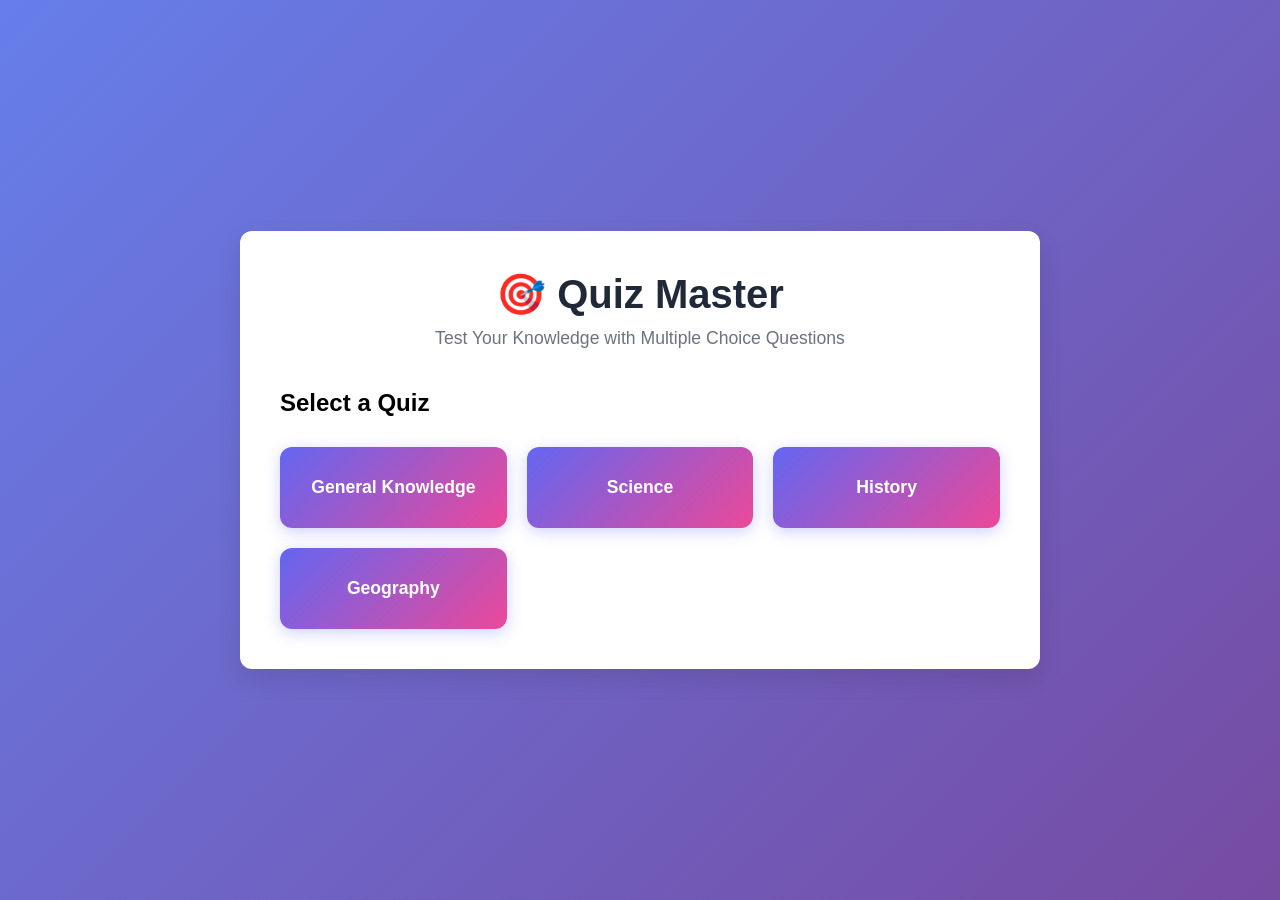
==== index.html @ 69676bc8 "Initial commit: Set up quiz website project structure" ====
<!DOCTYPE html>
<html lang="en">
<head>
    <meta charset="UTF-8">
    <meta name="viewport" content="width=device-width, initial-scale=1.0">
    <title>Quiz Master - Test Your Knowledge</title>
    <link rel="stylesheet" href="styles.css">
</head>
<body>
    <div class="container">
        <header>
            <h1>🎯 Quiz Master</h1>
            <p>Test Your Knowledge with Multiple Choice Questions</p>
        </header>

        <!-- Quiz Selection Screen -->
        <div id="quizSelection" class="screen">
            <h2>Select a Quiz</h2>
            <div class="quiz-grid">
                <button class="quiz-btn" onclick="startQuiz(0)">General Knowledge</button>
                <button class="quiz-btn" onclick="startQuiz(1)">Science</button>
                <button class="quiz-btn" onclick="startQuiz(2)">History</button>
                <button class="quiz-btn" onclick="startQuiz(3)">Geography</button>
            </div>
        </div>

        <!-- Quiz Screen -->
        <div id="quizScreen" class="screen hidden">
            <div class="quiz-header">
                <div class="progress-bar">
                    <div id="progressFill" class="progress-fill"></div>
                </div>
                <div class="quiz-info">
                    <span id="questionNumber">Question 1 of 5</span>
                    <span id="score">Score: 0</span>
                </div>
            </div>

            <div class="question-container">
                <h3 id="question"></h3>
                <div id="optionsContainer" class="options-container"></div>
            </div>

            <div class="button-group">
                <button id="nextBtn" class="btn btn-primary" onclick="nextQuestion()" disabled>Next Question</button>
                <button class="btn btn-secondary" onclick="goBack()">Back to Menu</button>
            </div>
        </div>

        <!-- Results Screen -->
        <div id="resultsScreen" class="screen hidden">
            <div class="results-container">
                <h2>Quiz Complete!</h2>
                <div class="score-display">
                    <div class="score-circle">
                        <span id="finalScore">0</span>
                        <span class="score-max">/5</span>
                    </div>
                    <p id="scoreMessage"></p>
                </div>
                <div id="resultsDetails" class="results-details"></div>
                <div class="button-group">
                    <button class="btn btn-primary" onclick="restartQuiz()">Try Another Quiz</button>
                    <button class="btn btn-secondary" onclick="goBack()">Back to Menu</button>
                </div>
            </div>
        </div>
    </div>

    <script src="script.js"></script>
</body>
</html>
---- styles.css ----
:root {
    --primary-color: #6366f1;
    --secondary-color: #ec4899;
    --success-color: #10b981;
    --danger-color: #ef4444;
    --neutral-light: #f3f4f6;
    --neutral-dark: #1f2937;
    --border-radius: 12px;
    --box-shadow: 0 10px 25px rgba(0, 0, 0, 0.1);
}

* {
    margin: 0;
    padding: 0;
    box-sizing: border-box;
}

body {
    font-family: 'Segoe UI', Tahoma, Geneva, Verdana, sans-serif;
    background: linear-gradient(135deg, #667eea 0%, #764ba2 100%);
    min-height: 100vh;
    display: flex;
    justify-content: center;
    align-items: center;
    padding: 20px;
}

.container {
    background: white;
    border-radius: var(--border-radius);
    box-shadow: var(--box-shadow);
    max-width: 800px;
    width: 100%;
    padding: 40px;
}

header {
    text-align: center;
    margin-bottom: 40px;
}

header h1 {
    font-size: 2.5em;
    color: var(--neutral-dark);
    margin-bottom: 10px;
}

header p {
    color: #6b7280;
    font-size: 1.1em;
}

.screen {
    animation: fadeIn 0.3s ease-in;
}

.screen.hidden {
    display: none;
}

@keyframes fadeIn {
    from {
        opacity: 0;
        transform: translateY(10px);
    }
    to {
        opacity: 1;
        transform: translateY(0);
    }
}

/* Quiz Selection */
.quiz-grid {
    display: grid;
    grid-template-columns: repeat(auto-fit, minmax(200px, 1fr));
    gap: 20px;
    margin-top: 30px;
}

.quiz-btn {
    padding: 30px 20px;
    background: linear-gradient(135deg, var(--primary-color), var(--secondary-color));
    color: white;
    border: none;
    border-radius: var(--border-radius);
    font-size: 1.1em;
    font-weight: 600;
    cursor: pointer;
    transition: transform 0.3s, box-shadow 0.3s;
    box-shadow: 0 4px 15px rgba(99, 102, 241, 0.3);
}

.quiz-btn:hover {
    transform: translateY(-4px);
    box-shadow: 0 8px 25px rgba(99, 102, 241, 0.5);
}

.quiz-btn:active {
    transform: translateY(-2px);
}

/* Quiz Header */
.quiz-header {
    margin-bottom: 30px;
}

.progress-bar {
    width: 100%;
    height: 8px;
    background: var(--neutral-light);
    border-radius: 10px;
    overflow: hidden;
    margin-bottom: 20px;
}

.progress-fill {
    height: 100%;
    background: linear-gradient(90deg, var(--primary-color), var(--secondary-color));
    border-radius: 10px;
    transition: width 0.3s ease;
}

.quiz-info {
    display: flex;
    justify-content: space-between;
    color: #6b7280;
    font-weight: 500;
}

/* Question Container */
.question-container {
    margin: 30px 0;
}

#question {
    font-size: 1.5em;
    color: var(--neutral-dark);
    margin-bottom: 25px;
    line-height: 1.6;
}

.options-container {
    display: flex;
    flex-direction: column;
    gap: 12px;
}

.option {
    padding: 15px 20px;
    background: var(--neutral-light);
    border: 2px solid transparent;
    border-radius: var(--border-radius);
    cursor: pointer;
    font-size: 1.05em;
    transition: all 0.3s ease;
    display: flex;
    align-items: center;
    gap: 12px;
}

.option:hover {
    background: #e5e7eb;
    transform: translateX(4px);
}

.option input[type="radio"] {
    cursor: pointer;
    width: 20px;
    height: 20px;
    accent-color: var(--primary-color);
}

.option.selected {
    background: #dbeafe;
    border-color: var(--primary-color);
}

.option.correct {
    background: #dcfce7;
    border-color: var(--success-color);
}

.option.incorrect {
    background: #fee2e2;
    border-color: var(--danger-color);
}

/* Buttons */
.button-group {
    display: flex;
    gap: 15px;
    margin-top: 30px;
    flex-wrap: wrap;
}

.btn {
    padding: 12px 30px;
    border: none;
    border-radius: var(--border-radius);
    font-size: 1em;
    font-weight: 600;
    cursor: pointer;
    transition: all 0.3s ease;
    flex: 1;
    min-width: 150px;
}

.btn-primary {
    background: linear-gradient(135deg, var(--primary-color), var(--secondary-color));
    color: white;
    box-shadow: 0 4px 15px rgba(99, 102, 241, 0.3);
}

.btn-primary:hover:not(:disabled) {
    transform: translateY(-2px);
    box-shadow: 0 8px 25px rgba(99, 102, 241, 0.5);
}

.btn-primary:disabled {
    opacity: 0.5;
    cursor: not-allowed;
}

.btn-secondary {
    background: var(--neutral-light);
    color: var(--neutral-dark);
}

.btn-secondary:hover {
    background: #e5e7eb;
}

/* Results Screen */
.results-container {
    text-align: center;
}

.results-container h2 {
    font-size: 2em;
    color: var(--neutral-dark);
    margin-bottom: 30px;
}

.score-display {
    margin: 30px 0;
}

.score-circle {
    width: 150px;
    height: 150px;
    border-radius: 50%;
    background: linear-gradient(135deg, var(--primary-color), var(--secondary-color));
    color: white;
    display: flex;
    align-items: center;
    justify-content: center;
    gap: 5px;
    margin: 0 auto;
    font-size: 3em;
    font-weight: bold;
    box-shadow: 0 10px 30px rgba(99, 102, 241, 0.3);
}

.score-max {
    font-size: 0.6em;
    opacity: 0.8;
}

#scoreMessage {
    font-size: 1.3em;
    color: var(--neutral-dark);
    margin-top: 20px;
    font-weight: 500;
}

.results-details {
    background: var(--neutral-light);
    padding: 20px;
    border-radius: var(--border-radius);
    margin: 25px 0;
    text-align: left;
}

.result-item {
    padding: 15px;
    margin-bottom: 10px;
    background: white;
    border-left: 4px solid var(--neutral-light);
    border-radius: 4px;
}

.result-item.correct {
    border-left-color: var(--success-color);
}

.result-item.incorrect {
    border-left-color: var(--danger-color);
}

.result-item-question {
    font-weight: 600;
    color: var(--neutral-dark);
    margin-bottom: 8px;
}

.result-item-answer {
    font-size: 0.95em;
    color: #6b7280;
}

/* Responsive */
@media (max-width: 600px) {
    .container {
        padding: 25px;
    }

    header h1 {
        font-size: 1.8em;
    }

    #question {
        font-size: 1.2em;
    }

    .quiz-grid {
        grid-template-columns: 1fr;
    }

    .button-group {
        flex-direction: column;
    }

    .btn {
        flex: none;
        width: 100%;
    }
}
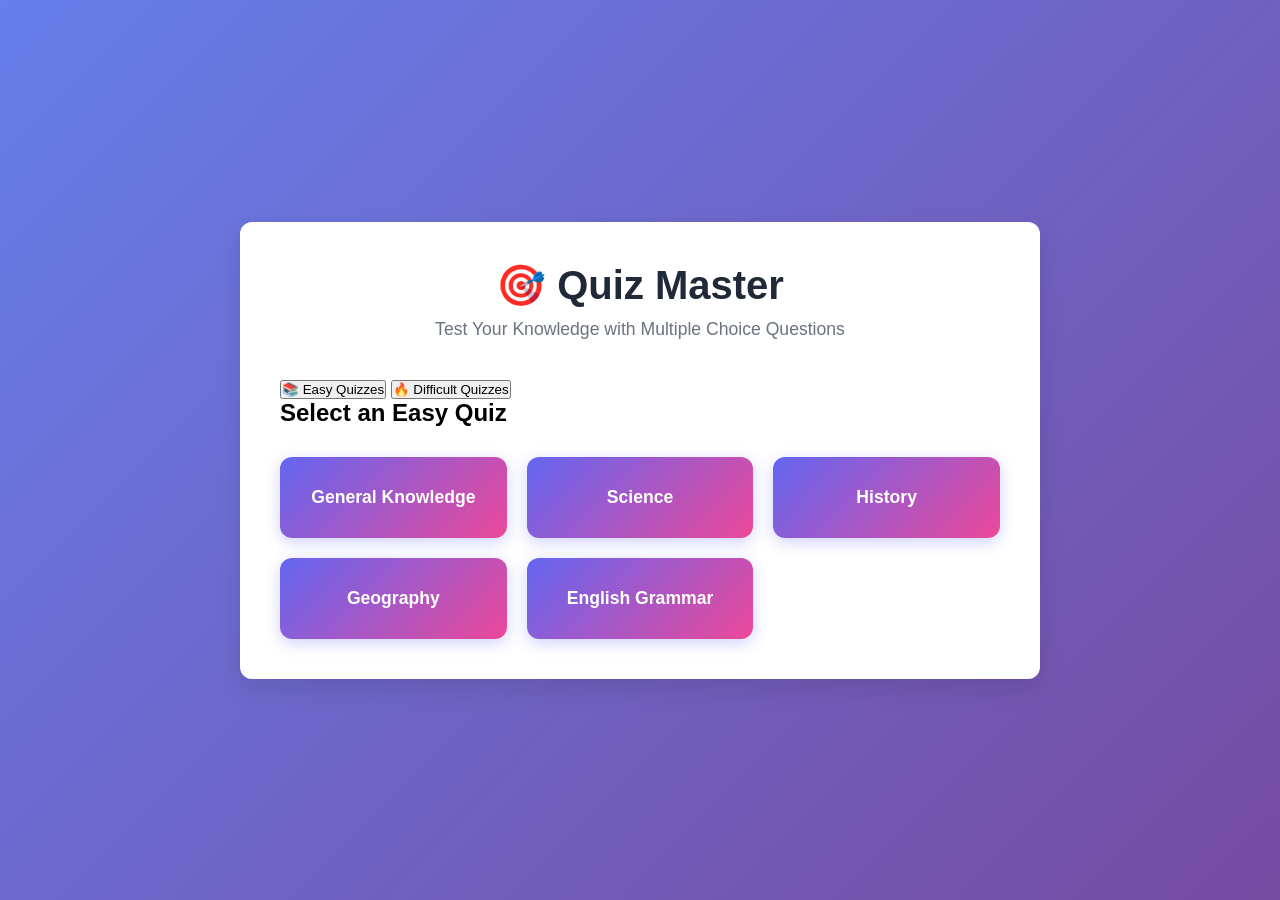
==== commit 9158a212: "Update HTML with quiz level toolbar (Easy/Difficult)" ====
--- a/index.html
+++ b/index.html
@@ -13,14 +13,21 @@
             <p>Test Your Knowledge with Multiple Choice Questions</p>
         </header>
 
+        <!-- Quiz Level Selection Toolbar -->
+        <div id="levelToolbar" class="level-toolbar">
+            <button id="easyBtn" class="level-btn active" onclick="showLevelQuizzes('easy')">📚 Easy Quizzes</button>
+            <button id="difficultBtn" class="level-btn" onclick="showLevelQuizzes('difficult')">🔥 Difficult Quizzes</button>
+        </div>
+
         <!-- Quiz Selection Screen -->
         <div id="quizSelection" class="screen">
-            <h2>Select a Quiz</h2>
-            <div class="quiz-grid">
+            <h2 id="levelTitle">Select an Easy Quiz</h2>
+            <div class="quiz-grid" id="quizGrid">
                 <button class="quiz-btn" onclick="startQuiz(0)">General Knowledge</button>
                 <button class="quiz-btn" onclick="startQuiz(1)">Science</button>
                 <button class="quiz-btn" onclick="startQuiz(2)">History</button>
                 <button class="quiz-btn" onclick="startQuiz(3)">Geography</button>
+                <button class="quiz-btn" onclick="startQuiz(4)">English Grammar</button>
             </div>
         </div>
 
@@ -69,4 +76,4 @@
 
     <script src="script.js"></script>
 </body>
-</html>+</html>
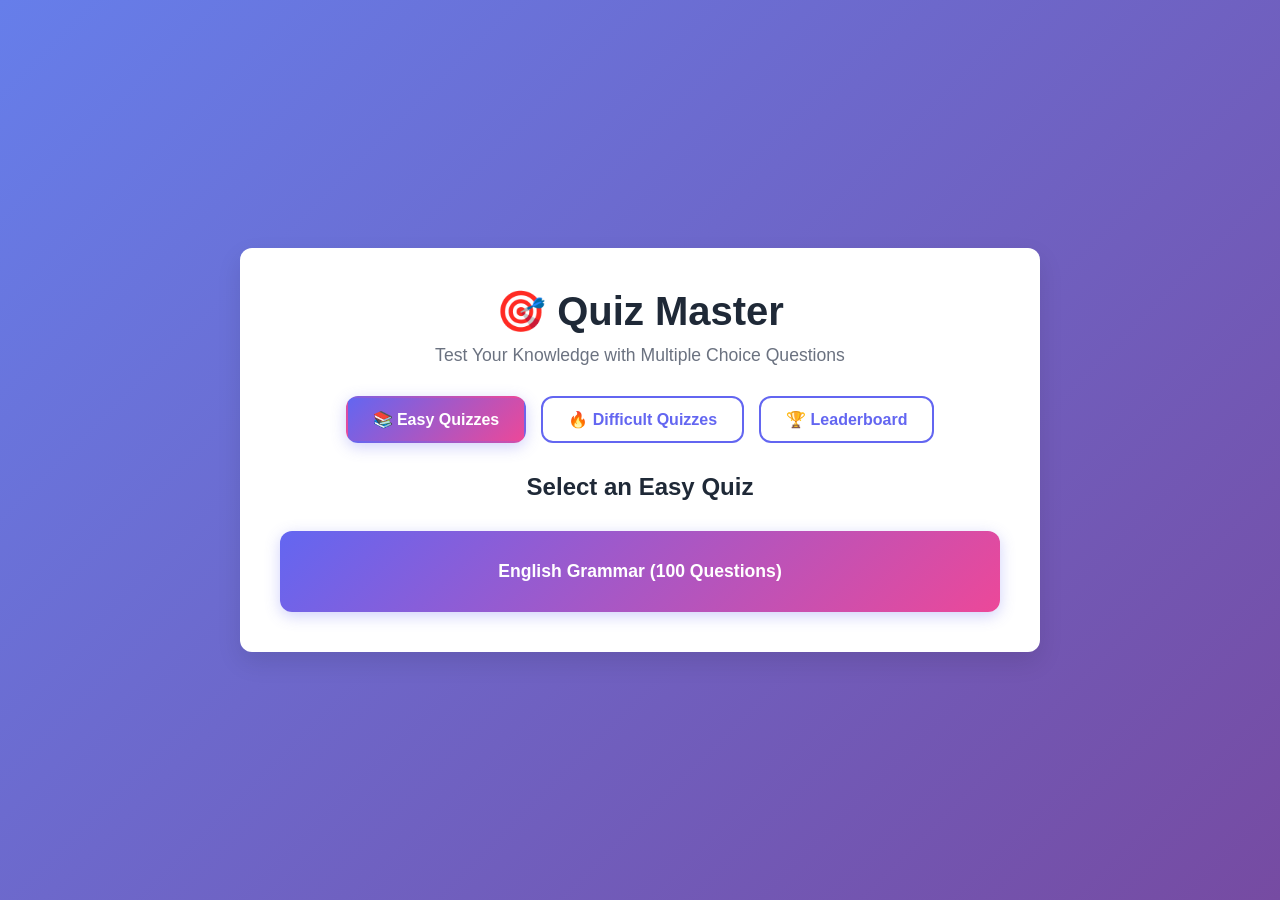
==== commit 0d3c13b8: "Update HTML with name input, leaderboard screen, and database script reference" ====
--- a/index.html
+++ b/index.html
@@ -17,6 +17,7 @@
         <div id="levelToolbar" class="level-toolbar">
             <button id="easyBtn" class="level-btn active" onclick="showLevelQuizzes('easy')">📚 Easy Quizzes</button>
             <button id="difficultBtn" class="level-btn" onclick="showLevelQuizzes('difficult')">🔥 Difficult Quizzes</button>
+            <button id="leaderboardBtn" class="level-btn" onclick="showLeaderboard()">🏆 Leaderboard</button>
         </div>
 
         <!-- Quiz Selection Screen -->
@@ -66,14 +67,40 @@
                     <p id="scoreMessage"></p>
                 </div>
                 <div id="resultsDetails" class="results-details"></div>
+                
+                <!-- Name Input for Leaderboard -->
+                <div class="name-input-section">
+                    <label for="playerName">Enter your name to save your score:</label>
+                    <input type="text" id="playerName" placeholder="Your name..." maxlength="50">
+                    <button class="btn btn-primary" onclick="saveScoreToDatabase()">Save Score</button>
+                </div>
+
                 <div class="button-group">
                     <button class="btn btn-primary" onclick="restartQuiz()">Try Another Quiz</button>
                     <button class="btn btn-secondary" onclick="goBack()">Back to Menu</button>
                 </div>
             </div>
         </div>
+
+        <!-- Leaderboard Screen -->
+        <div id="leaderboardScreen" class="screen hidden">
+            <div class="leaderboard-container">
+                <h2>🏆 Leaderboard</h2>
+                <div class="leaderboard-filters">
+                    <button class="filter-btn active" onclick="showLeaderboardAll()">All Scores</button>
+                    <button class="filter-btn" onclick="showLeaderboardByQuiz()">By Quiz</button>
+                </div>
+                <div id="leaderboardContent" class="leaderboard-content">
+                    <div class="loading">Loading scores...</div>
+                </div>
+                <div class="button-group">
+                    <button class="btn btn-secondary" onclick="goBack()">Back to Menu</button>
+                </div>
+            </div>
+        </div>
     </div>
 
+    <script src="js/database.js"></script>
     <script src="script.js"></script>
 </body>
 </html>
--- a/styles.css
+++ b/styles.css
@@ -36,7 +36,7 @@
 
 header {
     text-align: center;
-    margin-bottom: 40px;
+    margin-bottom: 30px;
 }
 
 header h1 {
@@ -48,6 +48,39 @@
 header p {
     color: #6b7280;
     font-size: 1.1em;
+}
+
+/* Level Toolbar */
+.level-toolbar {
+    display: flex;
+    gap: 15px;
+    margin-bottom: 30px;
+    justify-content: center;
+    flex-wrap: wrap;
+}
+
+.level-btn {
+    padding: 12px 25px;
+    border: 2px solid var(--primary-color);
+    background: white;
+    color: var(--primary-color);
+    border-radius: var(--border-radius);
+    font-size: 1em;
+    font-weight: 600;
+    cursor: pointer;
+    transition: all 0.3s ease;
+}
+
+.level-btn:hover {
+    background: var(--neutral-light);
+    transform: translateY(-2px);
+}
+
+.level-btn.active {
+    background: linear-gradient(135deg, var(--primary-color), var(--secondary-color));
+    color: white;
+    border-color: transparent;
+    box-shadow: 0 4px 15px rgba(99, 102, 241, 0.3);
 }
 
 .screen {
@@ -70,6 +103,12 @@
 }
 
 /* Quiz Selection */
+#quizSelection h2 {
+    color: var(--neutral-dark);
+    margin-bottom: 20px;
+    text-align: center;
+}
+
 .quiz-grid {
     display: grid;
     grid-template-columns: repeat(auto-fit, minmax(200px, 1fr));
@@ -334,4 +373,12 @@
         flex: none;
         width: 100%;
     }
-}+
+    .level-toolbar {
+        flex-direction: column;
+    }
+
+    .level-btn {
+        width: 100%;
+    }
+}
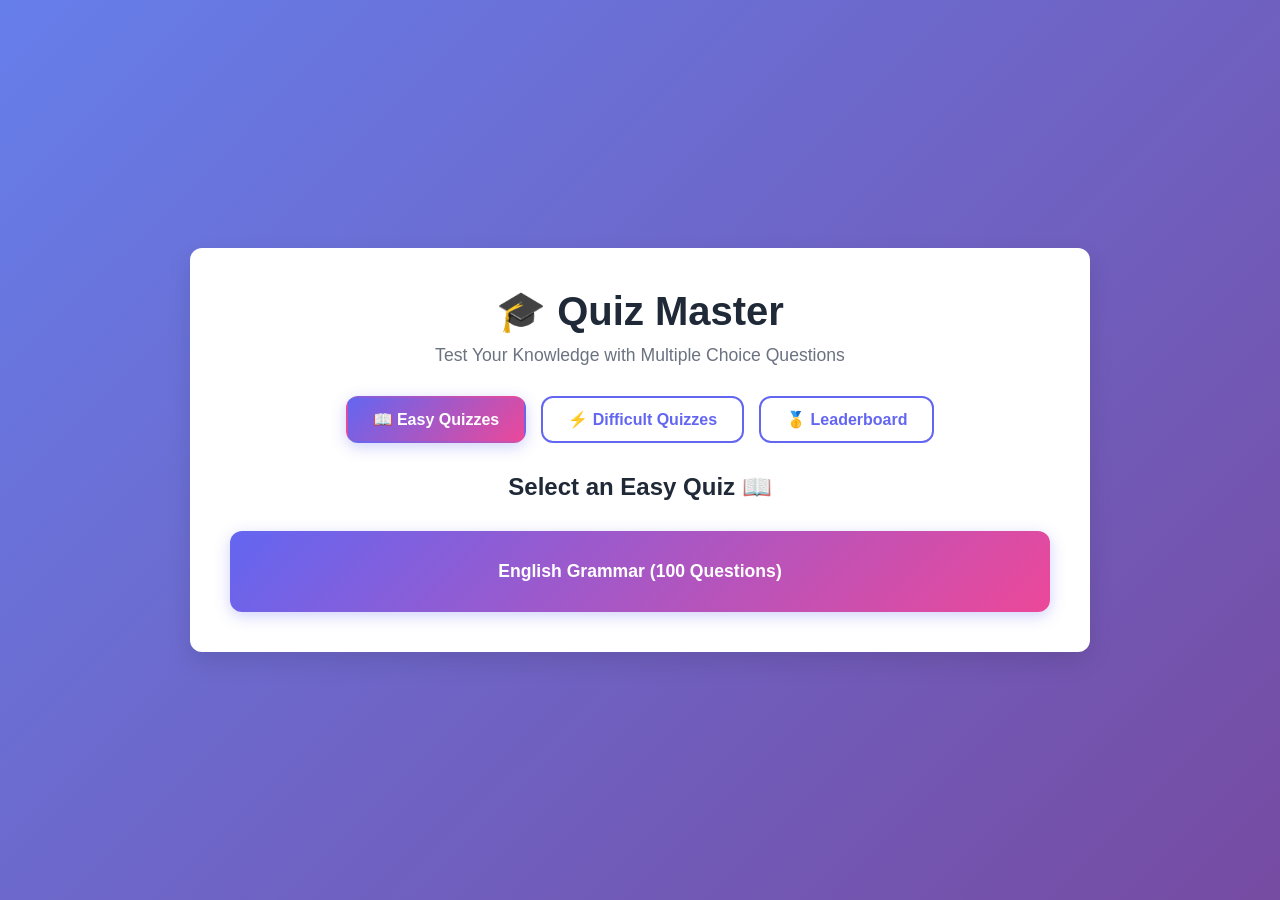
==== commit d567e757: "Update HTML with iOS emoji styling" ====
--- a/index.html
+++ b/index.html
@@ -9,20 +9,20 @@
 <body>
     <div class="container">
         <header>
-            <h1>🎯 Quiz Master</h1>
+            <h1>🎓 Quiz Master</h1>
             <p>Test Your Knowledge with Multiple Choice Questions</p>
         </header>
 
         <!-- Quiz Level Selection Toolbar -->
         <div id="levelToolbar" class="level-toolbar">
-            <button id="easyBtn" class="level-btn active" onclick="showLevelQuizzes('easy')">📚 Easy Quizzes</button>
-            <button id="difficultBtn" class="level-btn" onclick="showLevelQuizzes('difficult')">🔥 Difficult Quizzes</button>
-            <button id="leaderboardBtn" class="level-btn" onclick="showLeaderboard()">🏆 Leaderboard</button>
+            <button id="easyBtn" class="level-btn active" onclick="showLevelQuizzes('easy')">📖 Easy Quizzes</button>
+            <button id="difficultBtn" class="level-btn" onclick="showLevelQuizzes('difficult')">⚡ Difficult Quizzes</button>
+            <button id="leaderboardBtn" class="level-btn" onclick="showLeaderboard()">🥇 Leaderboard</button>
         </div>
 
         <!-- Quiz Selection Screen -->
         <div id="quizSelection" class="screen">
-            <h2 id="levelTitle">Select an Easy Quiz</h2>
+            <h2 id="levelTitle">Select an Easy Quiz 📖</h2>
             <div class="quiz-grid" id="quizGrid">
                 <button class="quiz-btn" onclick="startQuiz(0)">General Knowledge</button>
                 <button class="quiz-btn" onclick="startQuiz(1)">Science</button>
@@ -40,7 +40,7 @@
                 </div>
                 <div class="quiz-info">
                     <span id="questionNumber">Question 1 of 5</span>
-                    <span id="score">Score: 0</span>
+                    <span id="score">📊 Score: 0</span>
                 </div>
             </div>
 
@@ -50,15 +50,15 @@
             </div>
 
             <div class="button-group">
-                <button id="nextBtn" class="btn btn-primary" onclick="nextQuestion()" disabled>Next Question</button>
-                <button class="btn btn-secondary" onclick="goBack()">Back to Menu</button>
+                <button id="nextBtn" class="btn btn-primary" onclick="nextQuestion()" disabled>➜ Next Question</button>
+                <button class="btn btn-secondary" onclick="goBack()">⬅ Back to Menu</button>
             </div>
         </div>
 
         <!-- Results Screen -->
         <div id="resultsScreen" class="screen hidden">
             <div class="results-container">
-                <h2>Quiz Complete!</h2>
+                <h2>✅ Quiz Complete!</h2>
                 <div class="score-display">
                     <div class="score-circle">
                         <span id="finalScore">0</span>
@@ -70,14 +70,14 @@
                 
                 <!-- Name Input for Leaderboard -->
                 <div class="name-input-section">
-                    <label for="playerName">Enter your name to save your score:</label>
+                    <label for="playerName">👤 Enter your name to save your score:</label>
                     <input type="text" id="playerName" placeholder="Your name..." maxlength="50">
-                    <button class="btn btn-primary" onclick="saveScoreToDatabase()">Save Score</button>
+                    <button class="btn btn-primary" onclick="saveScoreToDatabase()">💾 Save Score</button>
                 </div>
 
                 <div class="button-group">
-                    <button class="btn btn-primary" onclick="restartQuiz()">Try Another Quiz</button>
-                    <button class="btn btn-secondary" onclick="goBack()">Back to Menu</button>
+                    <button class="btn btn-primary" onclick="restartQuiz()">🔄 Try Another Quiz</button>
+                    <button class="btn btn-secondary" onclick="goBack()">⬅ Back to Menu</button>
                 </div>
             </div>
         </div>
@@ -85,16 +85,16 @@
         <!-- Leaderboard Screen -->
         <div id="leaderboardScreen" class="screen hidden">
             <div class="leaderboard-container">
-                <h2>🏆 Leaderboard</h2>
+                <h2>🥇 Leaderboard</h2>
                 <div class="leaderboard-filters">
-                    <button class="filter-btn active" onclick="showLeaderboardAll()">All Scores</button>
-                    <button class="filter-btn" onclick="showLeaderboardByQuiz()">By Quiz</button>
+                    <button class="filter-btn active" onclick="showLeaderboardAll()">🌍 All Scores</button>
+                    <button class="filter-btn" onclick="showLeaderboardByQuiz()">📊 By Quiz</button>
                 </div>
                 <div id="leaderboardContent" class="leaderboard-content">
-                    <div class="loading">Loading scores...</div>
+                    <div class="loading">⏳ Loading scores...</div>
                 </div>
                 <div class="button-group">
-                    <button class="btn btn-secondary" onclick="goBack()">Back to Menu</button>
+                    <button class="btn btn-secondary" onclick="goBack()">⬅ Back to Menu</button>
                 </div>
             </div>
         </div>
--- a/styles.css
+++ b/styles.css
@@ -16,7 +16,7 @@
 }
 
 body {
-    font-family: 'Segoe UI', Tahoma, Geneva, Verdana, sans-serif;
+    font-family: -apple-system, BlinkMacSystemFont, 'San Francisco', 'Helvetica Neue', sans-serif;
     background: linear-gradient(135deg, #667eea 0%, #764ba2 100%);
     min-height: 100vh;
     display: flex;
@@ -29,7 +29,7 @@
     background: white;
     border-radius: var(--border-radius);
     box-shadow: var(--box-shadow);
-    max-width: 800px;
+    max-width: 900px;
     width: 100%;
     padding: 40px;
 }
@@ -43,11 +43,25 @@
     font-size: 2.5em;
     color: var(--neutral-dark);
     margin-bottom: 10px;
+    font-family: -apple-system, BlinkMacSystemFont, 'San Francisco', 'Helvetica Neue', sans-serif;
 }
 
 header p {
     color: #6b7280;
     font-size: 1.1em;
+}
+
+/* iOS Emoji Styling */
+.level-btn,
+.quiz-btn,
+.btn,
+header h1,
+#levelTitle,
+.leaderboard-container h2,
+.results-container h2,
+#scoreMessage,
+.filter-btn {
+    font-family: -apple-system, BlinkMacSystemFont, 'San Francisco', 'Helvetica Neue', sans-serif !important;
 }
 
 /* Level Toolbar */
@@ -318,6 +332,8 @@
     border-radius: var(--border-radius);
     margin: 25px 0;
     text-align: left;
+    max-height: 300px;
+    overflow-y: auto;
 }
 
 .result-item {
@@ -347,6 +363,165 @@
     color: #6b7280;
 }
 
+/* Name Input Section */
+.name-input-section {
+    background: var(--neutral-light);
+    padding: 20px;
+    border-radius: var(--border-radius);
+    margin: 20px 0;
+    text-align: left;
+}
+
+.name-input-section label {
+    display: block;
+    margin-bottom: 10px;
+    color: var(--neutral-dark);
+    font-weight: 600;
+}
+
+.name-input-section input {
+    width: 100%;
+    padding: 12px;
+    border: 2px solid #e5e7eb;
+    border-radius: var(--border-radius);
+    font-size: 1em;
+    margin-bottom: 15px;
+    transition: border-color 0.3s ease;
+}
+
+.name-input-section input:focus {
+    outline: none;
+    border-color: var(--primary-color);
+}
+
+/* Leaderboard Screen */
+.leaderboard-container {
+    text-align: center;
+}
+
+.leaderboard-container h2 {
+    font-size: 2em;
+    color: var(--neutral-dark);
+    margin-bottom: 25px;
+}
+
+.leaderboard-filters {
+    display: flex;
+    gap: 10px;
+    justify-content: center;
+    margin-bottom: 25px;
+    flex-wrap: wrap;
+}
+
+.filter-btn {
+    padding: 10px 20px;
+    border: 2px solid var(--primary-color);
+    background: white;
+    color: var(--primary-color);
+    border-radius: var(--border-radius);
+    font-size: 0.95em;
+    font-weight: 600;
+    cursor: pointer;
+    transition: all 0.3s ease;
+}
+
+.filter-btn:hover {
+    background: var(--neutral-light);
+}
+
+.filter-btn.active {
+    background: linear-gradient(135deg, var(--primary-color), var(--secondary-color));
+    color: white;
+    border-color: transparent;
+}
+
+.leaderboard-content {
+    background: var(--neutral-light);
+    padding: 25px;
+    border-radius: var(--border-radius);
+    margin-bottom: 25px;
+    text-align: left;
+    max-height: 600px;
+    overflow-y: auto;
+}
+
+.loading,
+.error,
+.no-data {
+    text-align: center;
+    padding: 40px 20px;
+    color: #6b7280;
+    font-size: 1.1em;
+}
+
+.error {
+    color: var(--danger-color);
+}
+
+.leaderboard-table {
+    width: 100%;
+    border-collapse: collapse;
+    background: white;
+    border-radius: var(--border-radius);
+    overflow: hidden;
+}
+
+.leaderboard-table thead {
+    background: linear-gradient(135deg, var(--primary-color), var(--secondary-color));
+    color: white;
+}
+
+.leaderboard-table th,
+.leaderboard-table td {
+    padding: 15px;
+    text-align: center;
+}
+
+.leaderboard-table th {
+    font-weight: 700;
+    font-size: 0.95em;
+}
+
+.leaderboard-table td {
+    border-bottom: 1px solid #e5e7eb;
+    font-size: 0.95em;
+}
+
+.leaderboard-table tbody tr:hover {
+    background: var(--neutral-light);
+}
+
+.leaderboard-table td.rank {
+    font-weight: 700;
+    color: var(--primary-color);
+    font-size: 1.2em;
+}
+
+.leaderboard-table td.name {
+    font-weight: 600;
+    color: var(--neutral-dark);
+}
+
+.leaderboard-table td.score {
+    font-weight: 600;
+    color: var(--success-color);
+}
+
+.leaderboard-table td.percentage {
+    color: var(--secondary-color);
+}
+
+.quiz-leaderboard {
+    margin-bottom: 30px;
+}
+
+.quiz-leaderboard h3 {
+    color: var(--neutral-dark);
+    margin-bottom: 15px;
+    text-align: left;
+    font-size: 1.2em;
+}
+
 /* Responsive */
 @media (max-width: 600px) {
     .container {
@@ -381,4 +556,18 @@
     .level-btn {
         width: 100%;
     }
-}
+
+    .leaderboard-table th,
+    .leaderboard-table td {
+        padding: 10px 5px;
+        font-size: 0.85em;
+    }
+
+    .leaderboard-table {
+        font-size: 0.9em;
+    }
+
+    .quiz-leaderboard h3 {
+        font-size: 1em;
+    }
+}
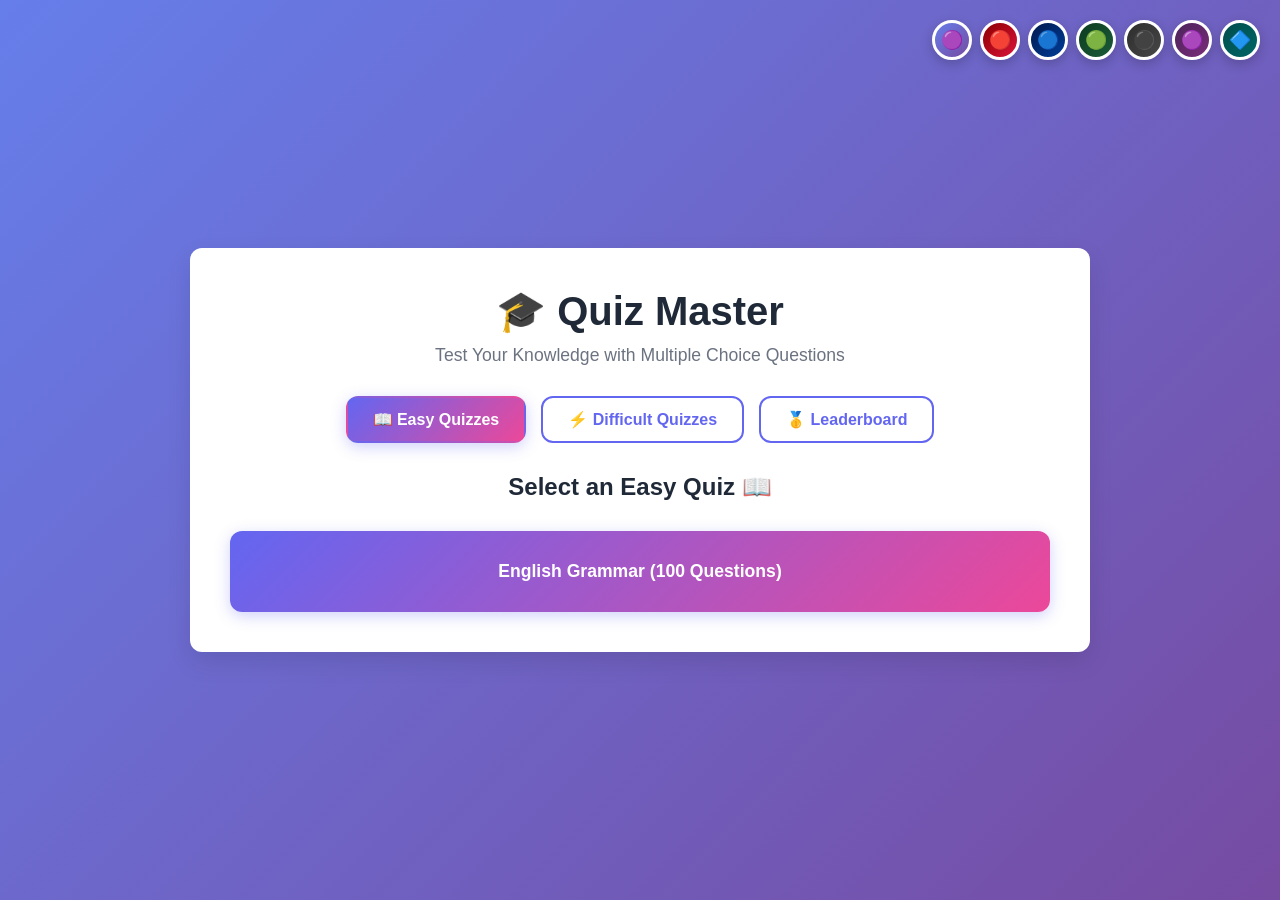
==== commit c2e44a29: "Add theme selector buttons with changeable background colors" ====
--- a/index.html
+++ b/index.html
@@ -7,6 +7,18 @@
     <link rel="stylesheet" href="styles.css">
 </head>
 <body>
+    <!-- Theme Selector -->
+    <div class="theme-selector">
+        <button class="theme-btn theme-default active" onclick="setTheme('default')" title="Default Purple" style="display:none;"></button>
+        <button class="theme-btn theme-default" onclick="setTheme('default')" title="Default Purple">🟣</button>
+        <button class="theme-btn theme-maroon-btn" onclick="setTheme('maroon')" title="Maroon">🔴</button>
+        <button class="theme-btn theme-navy-btn" onclick="setTheme('navy')" title="Navy">🔵</button>
+        <button class="theme-btn theme-forest-btn" onclick="setTheme('forest')" title="Forest">🟢</button>
+        <button class="theme-btn theme-charcoal-btn" onclick="setTheme('charcoal')" title="Charcoal">⚫</button>
+        <button class="theme-btn theme-plum-btn" onclick="setTheme('plum')" title="Plum">🟣</button>
+        <button class="theme-btn theme-teal-btn" onclick="setTheme('teal')" title="Teal">🔷</button>
+    </div>
+
     <div class="container">
         <header>
             <h1>🎓 Quiz Master</h1>
@@ -102,5 +114,46 @@
 
     <script src="js/database.js"></script>
     <script src="script.js"></script>
+    <script>
+        function setTheme(theme) {
+            const root = document.documentElement;
+            root.classList.remove('theme-maroon', 'theme-navy', 'theme-forest', 'theme-charcoal', 'theme-plum', 'theme-teal');
+            
+            if (theme !== 'default') {
+                root.classList.add(`theme-${theme}`);
+            }
+            
+            // Update active button
+            document.querySelectorAll('.theme-btn').forEach(btn => btn.classList.remove('active'));
+            event.target.classList.add('active');
+            
+            // Save theme preference
+            localStorage.setItem('quizTheme', theme);
+        }
+
+        // Load saved theme on page load
+        window.addEventListener('DOMContentLoaded', () => {
+            const savedTheme = localStorage.getItem('quizTheme') || 'default';
+            setTheme(savedTheme);
+            
+            // Set active button
+            document.querySelectorAll('.theme-btn').forEach(btn => btn.classList.remove('active'));
+            if (savedTheme === 'default') {
+                document.querySelectorAll('.theme-btn')[1].classList.add('active');
+            } else {
+                const themeMap = {
+                    'maroon': 1,
+                    'navy': 2,
+                    'forest': 3,
+                    'charcoal': 4,
+                    'plum': 5,
+                    'teal': 6
+                };
+                if (themeMap[savedTheme]) {
+                    document.querySelectorAll('.theme-btn')[themeMap[savedTheme] + 1].classList.add('active');
+                }
+            }
+        });
+    </script>
 </body>
 </html>
--- a/styles.css
+++ b/styles.css
@@ -9,6 +9,35 @@
     --box-shadow: 0 10px 25px rgba(0, 0, 0, 0.1);
 }
 
+/* Background Themes */
+:root {
+    --bg-gradient: linear-gradient(135deg, #667eea 0%, #764ba2 100%);
+}
+
+:root.theme-maroon {
+    --bg-gradient: linear-gradient(135deg, #8B0000 0%, #DC143C 100%);
+}
+
+:root.theme-navy {
+    --bg-gradient: linear-gradient(135deg, #001a4d 0%, #003d99 100%);
+}
+
+:root.theme-forest {
+    --bg-gradient: linear-gradient(135deg, #0d3b1f 0%, #1a5c3a 100%);
+}
+
+:root.theme-charcoal {
+    --bg-gradient: linear-gradient(135deg, #2d2d2d 0%, #474747 100%);
+}
+
+:root.theme-plum {
+    --bg-gradient: linear-gradient(135deg, #4a235a 0%, #7b2d7a 100%);
+}
+
+:root.theme-teal {
+    --bg-gradient: linear-gradient(135deg, #004d4d 0%, #006666 100%);
+}
+
 * {
     margin: 0;
     padding: 0;
@@ -17,12 +46,77 @@
 
 body {
     font-family: -apple-system, BlinkMacSystemFont, 'San Francisco', 'Helvetica Neue', sans-serif;
-    background: linear-gradient(135deg, #667eea 0%, #764ba2 100%);
+    background: var(--bg-gradient);
     min-height: 100vh;
     display: flex;
     justify-content: center;
     align-items: center;
     padding: 20px;
+    transition: background 0.5s ease;
+}
+
+.theme-selector {
+    position: fixed;
+    top: 20px;
+    right: 20px;
+    display: flex;
+    gap: 8px;
+    flex-wrap: wrap;
+    justify-content: flex-end;
+    max-width: 400px;
+    z-index: 100;
+}
+
+.theme-btn {
+    width: 40px;
+    height: 40px;
+    border-radius: 50%;
+    border: 3px solid white;
+    cursor: pointer;
+    transition: all 0.3s ease;
+    font-size: 18px;
+    display: flex;
+    align-items: center;
+    justify-content: center;
+    box-shadow: 0 4px 12px rgba(0, 0, 0, 0.2);
+}
+
+.theme-btn:hover {
+    transform: scale(1.15);
+    box-shadow: 0 6px 16px rgba(0, 0, 0, 0.3);
+}
+
+.theme-btn.active {
+    border-width: 5px;
+    box-shadow: 0 8px 20px rgba(0, 0, 0, 0.4);
+}
+
+.theme-default {
+    background: linear-gradient(135deg, #667eea 0%, #764ba2 100%);
+}
+
+.theme-maroon-btn {
+    background: linear-gradient(135deg, #8B0000 0%, #DC143C 100%);
+}
+
+.theme-navy-btn {
+    background: linear-gradient(135deg, #001a4d 0%, #003d99 100%);
+}
+
+.theme-forest-btn {
+    background: linear-gradient(135deg, #0d3b1f 0%, #1a5c3a 100%);
+}
+
+.theme-charcoal-btn {
+    background: linear-gradient(135deg, #2d2d2d 0%, #474747 100%);
+}
+
+.theme-plum-btn {
+    background: linear-gradient(135deg, #4a235a 0%, #7b2d7a 100%);
+}
+
+.theme-teal-btn {
+    background: linear-gradient(135deg, #004d4d 0%, #006666 100%);
 }
 
 .container {
@@ -397,6 +491,10 @@
 /* Leaderboard Screen */
 .leaderboard-container {
     text-align: center;
+    background: linear-gradient(135deg, rgba(99, 102, 241, 0.05), rgba(236, 72, 153, 0.05));
+    padding: 30px;
+    border-radius: var(--border-radius);
+    border: 2px solid rgba(99, 102, 241, 0.1);
 }
 
 .leaderboard-container h2 {
@@ -436,13 +534,14 @@
 }
 
 .leaderboard-content {
-    background: var(--neutral-light);
+    background: white;
     padding: 25px;
     border-radius: var(--border-radius);
     margin-bottom: 25px;
     text-align: left;
     max-height: 600px;
     overflow-y: auto;
+    box-shadow: 0 4px 12px rgba(0, 0, 0, 0.08);
 }
 
 .loading,
@@ -520,9 +619,27 @@
     margin-bottom: 15px;
     text-align: left;
     font-size: 1.2em;
+    background: linear-gradient(135deg, var(--primary-color), var(--secondary-color));
+    -webkit-background-clip: text;
+    -webkit-text-fill-color: transparent;
+    background-clip: text;
 }
 
 /* Responsive */
+@media (max-width: 768px) {
+    .theme-selector {
+        top: 10px;
+        right: 10px;
+        gap: 6px;
+    }
+
+    .theme-btn {
+        width: 35px;
+        height: 35px;
+        font-size: 14px;
+    }
+}
+
 @media (max-width: 600px) {
     .container {
         padding: 25px;
@@ -570,4 +687,39 @@
     .quiz-leaderboard h3 {
         font-size: 1em;
     }
-}
+
+    .leaderboard-container {
+        padding: 20px;
+    }
+
+    .leaderboard-filters {
+        flex-direction: column;
+    }
+
+    .filter-btn {
+        width: 100%;
+    }
+
+    .theme-selector {
+        position: relative;
+        margin-bottom: 20px;
+        justify-content: center;
+        max-width: 100%;
+    }
+
+    body {
+        flex-direction: column;
+    }
+}
+
+@media (max-width: 480px) {
+    .theme-selector {
+        gap: 4px;
+    }
+
+    .theme-btn {
+        width: 32px;
+        height: 32px;
+        font-size: 12px;
+    }
+}
